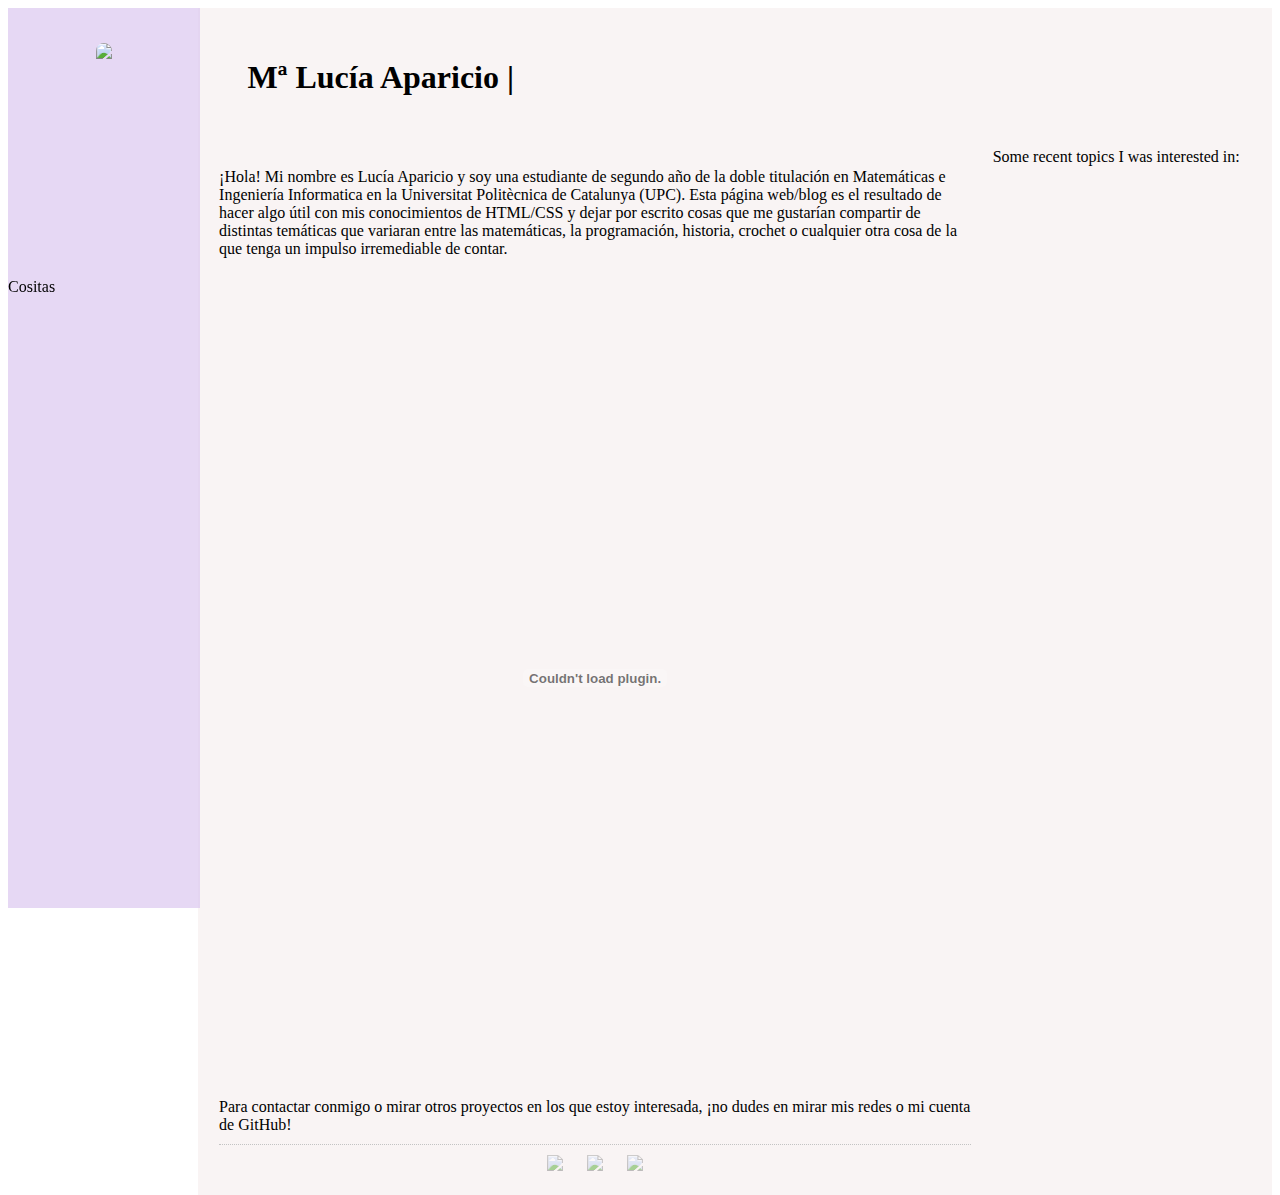
==== index.html @ 7ff6aec1 "First structure" ====
<!DOCTYPE html>
<html>
  <head>
    <title> Sobre mí | Mª Lucía Aparicio</title>
    <link rel="stylesheet" href="index.css">
  </head>
  <body>
    <div class="sidebars to-left">
      <div class="profile">
        <img src="Images/Logo.jpg" class="photo">
      </div>
      <div class="bio">
        Cositas
      </div>
    </div>
    <div class="center-sidebar to-right">
      <div class="index-bar">
        <h1>Mª Lucía Aparicio |</h1>
      </div>
      <div class="container">
        <div class="main to-left">
          ¡Hola! Mi nombre es Lucía Aparicio y soy una estudiante de segundo año de la doble titulación en Matemáticas e Ingeniería Informatica en la Universitat Politècnica de Catalunya (UPC). Esta página web/blog es el resultado de hacer algo útil con mis conocimientos de HTML/CSS y dejar por escrito cosas que me gustarían compartir de distintas temáticas que variaran entre las matemáticas, la programación, historia, crochet o cualquier otra cosa de la que tenga un impulso irremediable de contar.
          <embed src="Resume___CV.pdf" class="CV-display" />
          Para contactar conmigo o mirar otros proyectos en los que estoy interesada, ¡no dudes en mirar mis redes o mi cuenta de GitHub!
          <div class="footer-logo">
            <a href="https://github.com/malupar" target="_blank"><img src="Images/github_logo.png" class="logo"></a>
            <a href="https://www.instagram.com/ma.lu22/" target="_blank"><img src="Images/Insta.png" class="logo"></a>
            <a href="mailto:apariciogarciamarialucia@gmail.com" target="_blank"><img src="Images/mail.png" class="logo"></a>
          </div>
        </div>
        <div class="blog to-right">
          Some recent topics I was interested in:
        </div>
      </div>
    </div>
  </body>
</html>
---- index.css ----
.container{
    display: flex;
    background-color: rgba(247, 241, 241, 0.753);
}
.sidebars{
    position: fixed; /*It stays in the same place*/ 
    height: 100%;
    width: 15%;
    display: inline-block;
    background-color: rgba(220, 200, 240, 0.705);
}
.center-sidebar{
    overflow: scroll;
    width: 85%;
    height: 100%;
}
.profile{
    width: 100%;
    height: 30%;
    display: flex;
    justify-content: center;
}
.photo{
    height: 200px;
    border-radius: 100px;
    margin: auto;
}
.bio{

}
.index-bar{
    padding-left: 50px;
    display: block;
    padding-top: 30px;
    height: 100px;
    padding-bottom: 10px;
    background-color: rgba(247, 241, 241, 0.753);
}
.main{
    height: 100%;
    width: 70%;
    padding-top: 20px;
    padding-left: 2%;
    padding-right: 2%;
    padding-bottom: 20px;
    display: inline-block;
}
.blog{
    width: 26%;
    height: auto;
    display: inline-block;
}
.CV-display{
    padding-top: 20px;
    padding-bottom: 20px;
    margin-left: auto;
    margin-right: auto;
    display: block;
    width: 80%;
    height: 800px;
}
.logo{
    padding-left: 10px;
    padding-right: 10px;
    height: 30px;
    opacity: 0.5;
}
.logo:hover{
    opacity: 1;
    cursor: pointer;
}
.footer-logo{
    margin-top: 10px;
    border-top: thin dotted #c3c3c3;
    padding-top: 10px;
    text-align: center;
    display: block;
}
.to-left{
    float: left;
}
.to-right{
    float: right;
}
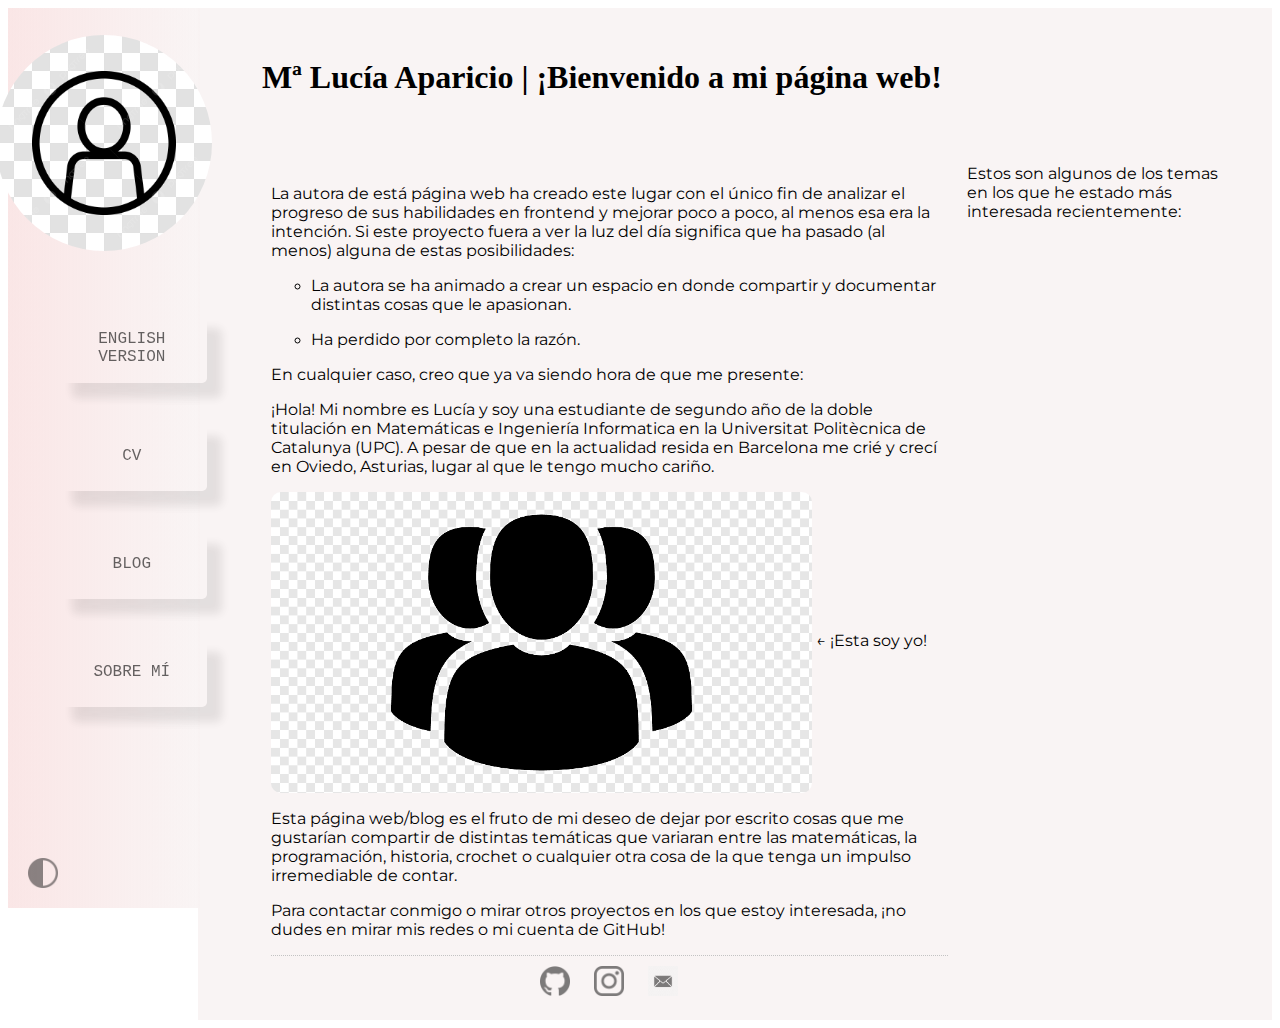
==== commit 9c744fd3: "Translation" ====
--- a/index.html
+++ b/index.html
@@ -5,23 +5,68 @@
     <link rel="stylesheet" href="index.css">
   </head>
   <body>
-    <div class="sidebars to-left">
+    <div id="sidebar" class="sidebars to-left">
       <div class="profile">
         <img src="Images/Logo.jpg" class="photo">
       </div>
       <div class="bio">
-        Cositas
+        <ul class="bio-list">
+          <li class="bio-option">
+            <a class="bio-link" href="index-en.html">
+              <button class="bio-button">
+                <span>ENGLISH VERSION</span>
+              </button>
+            </a>
+          </li>
+          <li class="bio-option">
+            <a class="bio-link" href="Resume___CV.pdf" target="_blank">
+              <button class="bio-button">
+                <span>CV</span>
+              </button>
+            </a>
+          </li>
+          <li class="bio-option">
+            <a class="bio-link" href="Blog.html">
+              <button class="bio-button">
+                <span>BLOG</span>
+              </button>
+            </a>
+          </li>
+          <li class="bio-option">
+            <a class="bio-link" href="index.html">
+            <button class="bio-button">
+              <span>SOBRE MÍ</span>
+            </button>
+            </a>
+          </li>
+        </ul>
+        
+        <img src="Images/Darkmode.png" class="logo to-bottom to-left">
       </div>
     </div>
-    <div class="center-sidebar to-right">
+    <div id="maincenter" class="center-sidebar">
       <div class="index-bar">
-        <h1>Mª Lucía Aparicio |</h1>
+        <h1>Mª Lucía Aparicio | ¡Bienvenido a mi página web!</h1>
       </div>
       <div class="container">
         <div class="main to-left">
-          ¡Hola! Mi nombre es Lucía Aparicio y soy una estudiante de segundo año de la doble titulación en Matemáticas e Ingeniería Informatica en la Universitat Politècnica de Catalunya (UPC). Esta página web/blog es el resultado de hacer algo útil con mis conocimientos de HTML/CSS y dejar por escrito cosas que me gustarían compartir de distintas temáticas que variaran entre las matemáticas, la programación, historia, crochet o cualquier otra cosa de la que tenga un impulso irremediable de contar.
-          <embed src="Resume___CV.pdf" class="CV-display" />
-          Para contactar conmigo o mirar otros proyectos en los que estoy interesada, ¡no dudes en mirar mis redes o mi cuenta de GitHub!
+          <p>
+            La autora de está página web ha creado este lugar con el único fin de analizar el progreso de sus habilidades en frontend y mejorar poco a poco, al menos esa era la intención. Si este proyecto fuera a ver la luz del día significa que ha pasado (al menos) alguna de estas posibilidades:
+            <ul class="cool-lists">
+              <li><p>La autora se ha animado a crear un espacio en donde compartir y documentar distintas cosas que le apasionan.</p></li>
+              <li><p>Ha perdido por completo la razón.</p></li>
+            </ul>
+          </p>
+          <p>En cualquier caso, creo que ya va siendo hora de que me presente:</p>
+          <p>
+            ¡Hola! Mi nombre es Lucía y soy una estudiante de segundo año de la doble titulación en Matemáticas e Ingeniería Informatica en la Universitat Politècnica de Catalunya (UPC). A pesar de que en la actualidad resida en Barcelona me crié y crecí en Oviedo, Asturias, lugar al que le tengo mucho cariño. 
+          </p>
+          <img src="Images/users.png" class="main-photo">
+          <p class="main-paragraph"> &leftarrow; ¡Esta soy yo!</p>
+          <p>
+            Esta página web/blog es el fruto de mi deseo de dejar por escrito cosas que me gustarían compartir de distintas temáticas que variaran entre las matemáticas, la programación, historia, crochet o cualquier otra cosa de la que tenga un impulso irremediable de contar.
+          </p>
+          <p>Para contactar conmigo o mirar otros proyectos en los que estoy interesada, ¡no dudes en mirar mis redes o mi cuenta de GitHub!</p>
           <div class="footer-logo">
             <a href="https://github.com/malupar" target="_blank"><img src="Images/github_logo.png" class="logo"></a>
             <a href="https://www.instagram.com/ma.lu22/" target="_blank"><img src="Images/Insta.png" class="logo"></a>
@@ -29,7 +74,7 @@
           </div>
         </div>
         <div class="blog to-right">
-          Some recent topics I was interested in:
+          <p>Estos son algunos de los temas en los que he estado más interesada recientemente:</p>
         </div>
       </div>
     </div>
--- a/index.css
+++ b/index.css
@@ -1,18 +1,41 @@
+@import url('https://fonts.googleapis.com/css2?family=Montserrat&display=swap');
+
+@media (min-width: 1000px) {
+    #sidebar{
+      width: 15%;
+    }
+    #maincenter{
+      width: 85%;
+      margin-left: 15%;
+    }
+}
+@media (max-width: 1000px) {
+  #sidebar{
+    display: none;
+  }
+  #maincenter{
+    width: 100%;
+    margin-left: 0%;
+  }
+}
+p{
+    font-family: 'Montserrat', sans-serif;
+}
 .container{
     display: flex;
-    background-color: rgba(247, 241, 241, 0.753);
+    padding-right: 5%;
+    padding-left: 5%;
 }
 .sidebars{
     position: fixed; /*It stays in the same place*/ 
     height: 100%;
-    width: 15%;
     display: inline-block;
-    background-color: rgba(220, 200, 240, 0.705);
+    background-image: linear-gradient(to right, rgba(250, 230, 230, 1), rgba(247, 241, 241, 0.753));/**/
 }
 .center-sidebar{
     overflow: scroll;
-    width: 85%;
     height: 100%;
+    background-color: rgba(247, 241, 241, 0.753);/**/
 }
 .profile{
     width: 100%;
@@ -21,20 +44,61 @@
     justify-content: center;
 }
 .photo{
-    height: 200px;
-    border-radius: 100px;
+    height: 80%;
+    border-radius: 100%;
     margin: auto;
 }
+.main-photo{
+  border-radius: 10px;
+  width: 80%;
+  display: inline-block;
+  vertical-align: middle;
+}
+.main-paragraph{
+  display: inline-block;
+  vertical-align: center;
+}
 .bio{
-
+    display: flex;
+    align-items: center;
+    list-style: none;
+    width: auto;
+}
+.bio-list{
+  padding-left: 15%;
+}
+.bio-option{
+    display: block;
+    padding-top: 10%;
+    padding-bottom: 10%;
+    padding-left: 20px;
+    padding-right: 20px;
+}
+.bio-link{
+    text-decoration: none;
+}
+.bio-button{
+  opacity: 0.6;
+  height: 70px;
+  width: 150px;
+  font-size: medium;
+  font-family: 'Courier New', Courier, monospace;
+  border: none;
+  border-radius: 5px;
+  background-color: transparent;
+  box-shadow: 15px 15px 10px rgba(0,0,0,0.15);
+}
+.bio-button:hover{
+  opacity: 1;
+  cursor: pointer;
+  box-shadow: 5px 5px 10px rgba(0,0,0,0.15);
 }
 .index-bar{
-    padding-left: 50px;
+    padding-left: 6%;
     display: block;
     padding-top: 30px;
     height: 100px;
     padding-bottom: 10px;
-    background-color: rgba(247, 241, 241, 0.753);
 }
 .main{
     height: 100%;
@@ -44,6 +108,9 @@
     padding-right: 2%;
     padding-bottom: 20px;
     display: inline-block;
+}
+.cool-lists{
+  list-style:circle;
 }
 .blog{
     width: 26%;
@@ -81,4 +148,9 @@
 }
 .to-right{
     float: right;
+}
+.to-bottom{
+    position: absolute;
+    bottom: 20px;
+    left: 10px;
 }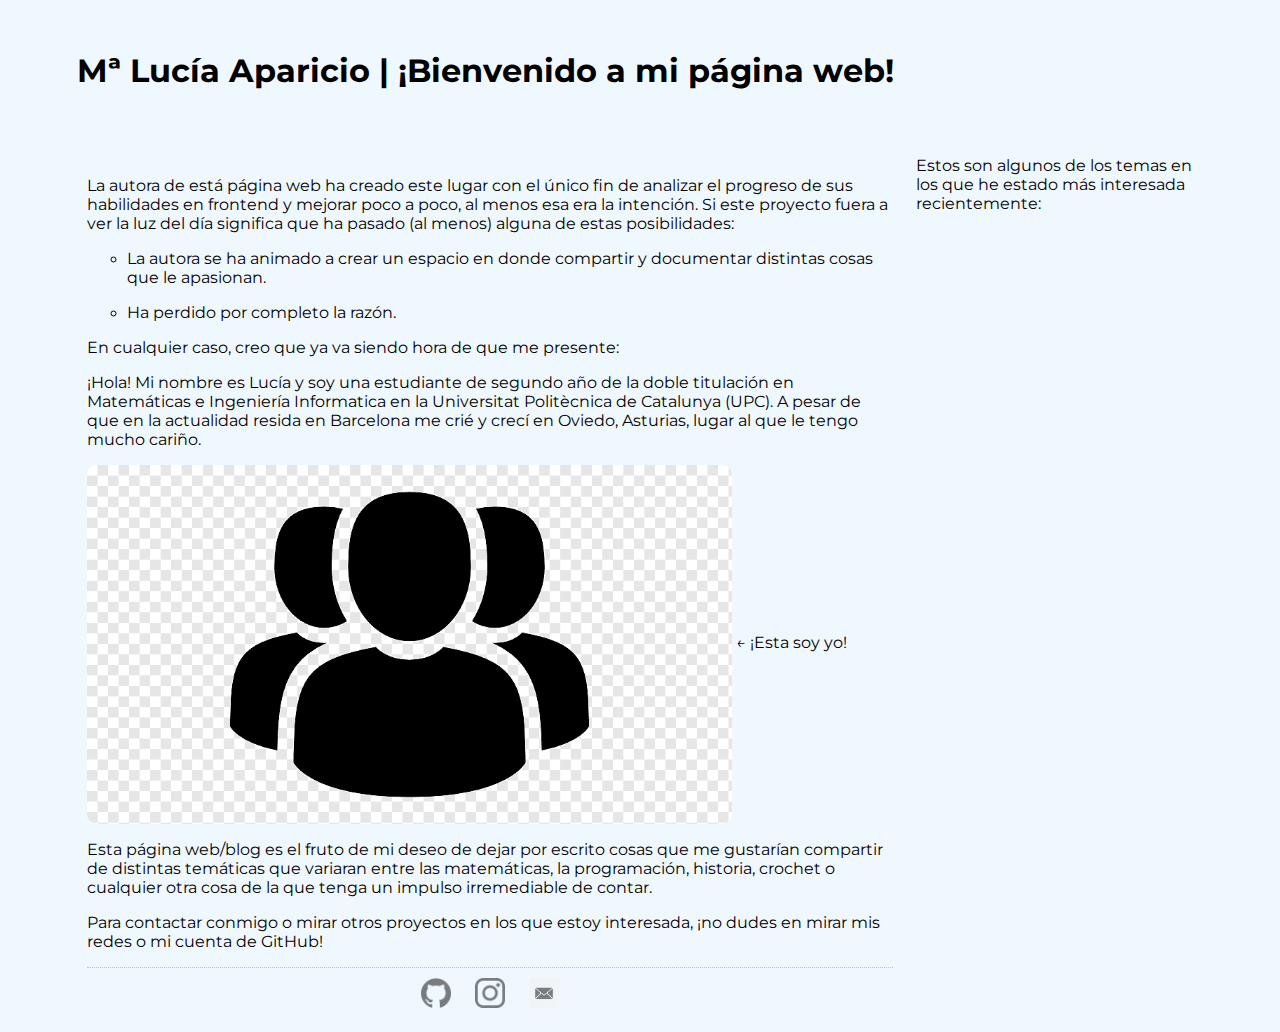
==== commit 289e4691: "Dark mode and Javascript time" ====
--- a/index.html
+++ b/index.html
@@ -3,6 +3,7 @@
   <head>
     <title> Sobre mí | Mª Lucía Aparicio</title>
     <link rel="stylesheet" href="index.css">
+    <script src="index.js"></script>
   </head>
   <body>
     <div id="sidebar" class="sidebars to-left">
@@ -14,34 +15,37 @@
           <li class="bio-option">
             <a class="bio-link" href="index-en.html">
               <button class="bio-button">
-                <span>ENGLISH VERSION</span>
+                <span><p class="bio-text">English version</p></span>
               </button>
             </a>
           </li>
           <li class="bio-option">
             <a class="bio-link" href="Resume___CV.pdf" target="_blank">
               <button class="bio-button">
-                <span>CV</span>
+                <span><p class="bio-text">CV</p></span>
               </button>
             </a>
           </li>
           <li class="bio-option">
             <a class="bio-link" href="Blog.html">
               <button class="bio-button">
-                <span>BLOG</span>
+                <span><p class="bio-text">Blog</p></span>
               </button>
             </a>
           </li>
           <li class="bio-option">
             <a class="bio-link" href="index.html">
             <button class="bio-button">
-              <span>SOBRE MÍ</span>
+              <span><p class="bio-text">Sobre mí</p></span>
             </button>
             </a>
           </li>
+          <li class="bio-option">
+            <div class="theme-container">
+            <button class="dark-mode-button" ><img src="https://www.uplooder.net/img/image/55/7aa9993fc291bc170abea048589896cf/sun.svg" class="logo" id="themeIcon"></button>
+            </div>
+          </li>
         </ul>
-        
-        <img src="Images/Darkmode.png" class="logo to-bottom to-left">
       </div>
     </div>
     <div id="maincenter" class="center-sidebar">
--- a/index.css
+++ b/index.css
@@ -1,6 +1,6 @@
 @import url('https://fonts.googleapis.com/css2?family=Montserrat&display=swap');
 
-@media (min-width: 1000px) {
+@media (min-width: 1300px) {
     #sidebar{
       width: 15%;
     }
@@ -9,7 +9,7 @@
       margin-left: 15%;
     }
 }
-@media (max-width: 1000px) {
+@media (max-width: 1300px) {
   #sidebar{
     display: none;
   }
@@ -18,7 +18,11 @@
     margin-left: 0%;
   }
 }
-p{
+body{
+  margin: 0;
+  background-color: aliceblue;
+}
+p,h1,h2{
     font-family: 'Montserrat', sans-serif;
 }
 .container{
@@ -30,12 +34,11 @@
     position: fixed; /*It stays in the same place*/ 
     height: 100%;
     display: inline-block;
-    background-image: linear-gradient(to right, rgba(250, 230, 230, 1), rgba(247, 241, 241, 0.753));/**/
+    background-color: rgba(227, 241, 241, 0.753);/**/
 }
 .center-sidebar{
     overflow: scroll;
     height: 100%;
-    background-color: rgba(247, 241, 241, 0.753);/**/
 }
 .profile{
     width: 100%;
@@ -44,7 +47,7 @@
     justify-content: center;
 }
 .photo{
-    height: 80%;
+    height: 60%;
     border-radius: 100%;
     margin: auto;
 }
@@ -143,11 +146,100 @@
     text-align: center;
     display: block;
 }
+/*Aqui acaba el codigo para el about me*/
+/*Codigo blog-specific*/
+
+
+
+
+.category-row{
+  background-size: cover;
+  background-repeat:no-repeat;
+  background-position:center center;
+  height: 300px;
+  width: 1200px;
+  /*background-color: aqua;/**/
+  margin-bottom: 50px;
+  display: flex;
+}
+.category-col{
+  background-size: cover;
+  background-repeat:no-repeat;
+  background-position:center center;
+  height: 300px;
+  width: 350px;
+  margin-left: auto;
+  /*background-color: red;/**/
+  margin-bottom: 50px;
+  display: flex;
+}
+.category-link{
+  text-decoration: none;
+  text-align: center;
+}
+.category-img{
+  height:300px;
+  width: 350px;
+  border-radius: 5%;
+}
+.category-title{
+  /***/
+}
+.dark-mode-button{
+  margin-left: 40%;
+  margin-right: 40%;
+  margin-bottom: 30px;
+  background-color: transparent;
+  border: none;
+  margin-top: 40px;
+}
+.blog-container{
+  padding-left: 50px;
+  padding-right: 50px;
+}
+
+/*DARK MODE STUFF*/
+.shadow-dark {
+  background-color: linear-gradient(145deg, #23282c, #1e2125);
+  box-shadow: 17px 17px 23px #1a1d20,
+    -17px -17px 23px #282d32, inset 5px 5px 4px #1e2226,
+    inset -5px -5px 4px #24282c;
+}
+
+.shadow-light {
+  box-shadow: 7px 7px 15px -10px #bbcfda, -4px -4px 13px #ffffff,
+    inset 7px 7px 3px rgba(209, 217, 230, 0.35),
+    inset -11px -11px 3px rgba(255, 255, 255, 0.3)
+}
+
+.dark-mode { /*General para el comienzo*/
+  background-color: #212121;
+  color: whitesmoke;
+}
+.dark-mode-sidebar { /*General para el comienzo*/
+  background-color: #212529;
+}
+.dark-mode-text {
+  color: mediumpurple;
+}
+
+
+
+
+.flex-column{
+  flex-direction: column;
+}
+.flex-row{
+  flex-direction: row;
+}
 .to-left{
     float: left;
 }
 .to-right{
     float: right;
+}
+.to-top{
+  float: top;
 }
 .to-bottom{
     position: absolute;
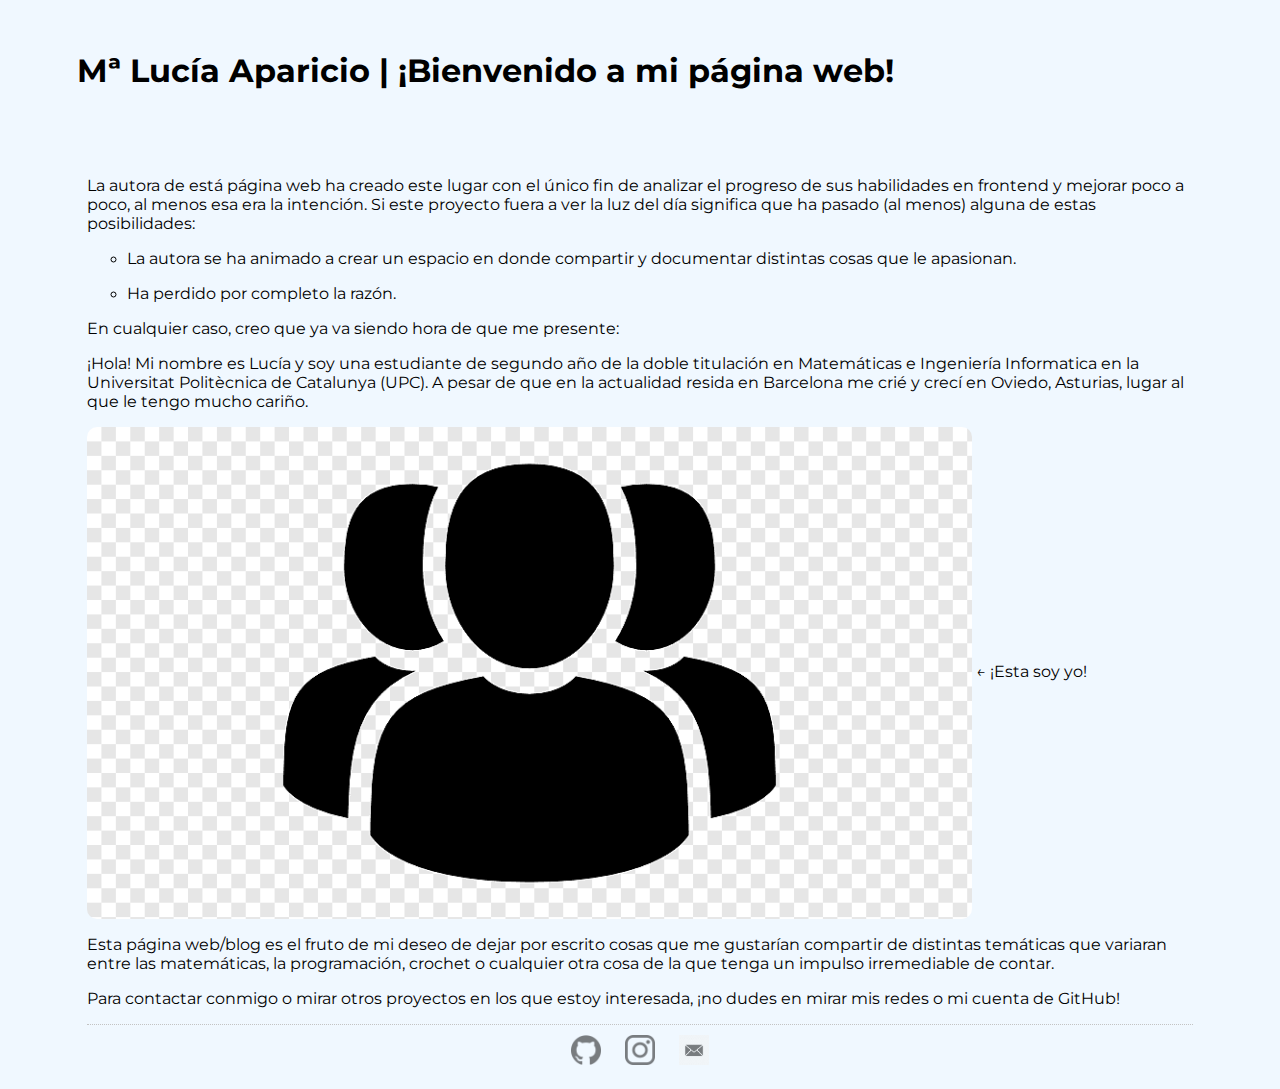
==== commit d9706cc6: "Good darkmode js" ====
--- a/index.html
+++ b/index.html
@@ -68,7 +68,7 @@
           <img src="Images/users.png" class="main-photo">
           <p class="main-paragraph"> &leftarrow; ¡Esta soy yo!</p>
           <p>
-            Esta página web/blog es el fruto de mi deseo de dejar por escrito cosas que me gustarían compartir de distintas temáticas que variaran entre las matemáticas, la programación, historia, crochet o cualquier otra cosa de la que tenga un impulso irremediable de contar.
+            Esta página web/blog es el fruto de mi deseo de dejar por escrito cosas que me gustarían compartir de distintas temáticas que variaran entre las matemáticas, la programación, crochet o cualquier otra cosa de la que tenga un impulso irremediable de contar.
           </p>
           <p>Para contactar conmigo o mirar otros proyectos en los que estoy interesada, ¡no dudes en mirar mis redes o mi cuenta de GitHub!</p>
           <div class="footer-logo">
@@ -77,9 +77,6 @@
             <a href="mailto:apariciogarciamarialucia@gmail.com" target="_blank"><img src="Images/mail.png" class="logo"></a>
           </div>
         </div>
-        <div class="blog to-right">
-          <p>Estos son algunos de los temas en los que he estado más interesada recientemente:</p>
-        </div>
       </div>
     </div>
   </body>
--- a/index.css
+++ b/index.css
@@ -79,6 +79,9 @@
 }
 .bio-link{
     text-decoration: none;
+}
+.bio-text{
+  font-weight: bold;
 }
 .bio-button{
   opacity: 0.6;
@@ -105,7 +108,7 @@
 }
 .main{
     height: 100%;
-    width: 70%;
+    width: 100%;
     padding-top: 20px;
     padding-left: 2%;
     padding-right: 2%;
@@ -185,6 +188,17 @@
 .category-title{
   /***/
 }
+
+details summary::marker {
+  content: "⮞ ";
+  color: indigo;
+  font-size: 1.5rem;
+}
+
+/* Flecha en contenido desplegado */
+details[open] summary::marker {
+  content: "⮟ ";
+}
 .dark-mode-button{
   margin-left: 40%;
   margin-right: 40%;
@@ -221,6 +235,7 @@
 }
 .dark-mode-text {
   color: mediumpurple;
+  font-weight: bold;
 }
 
 
